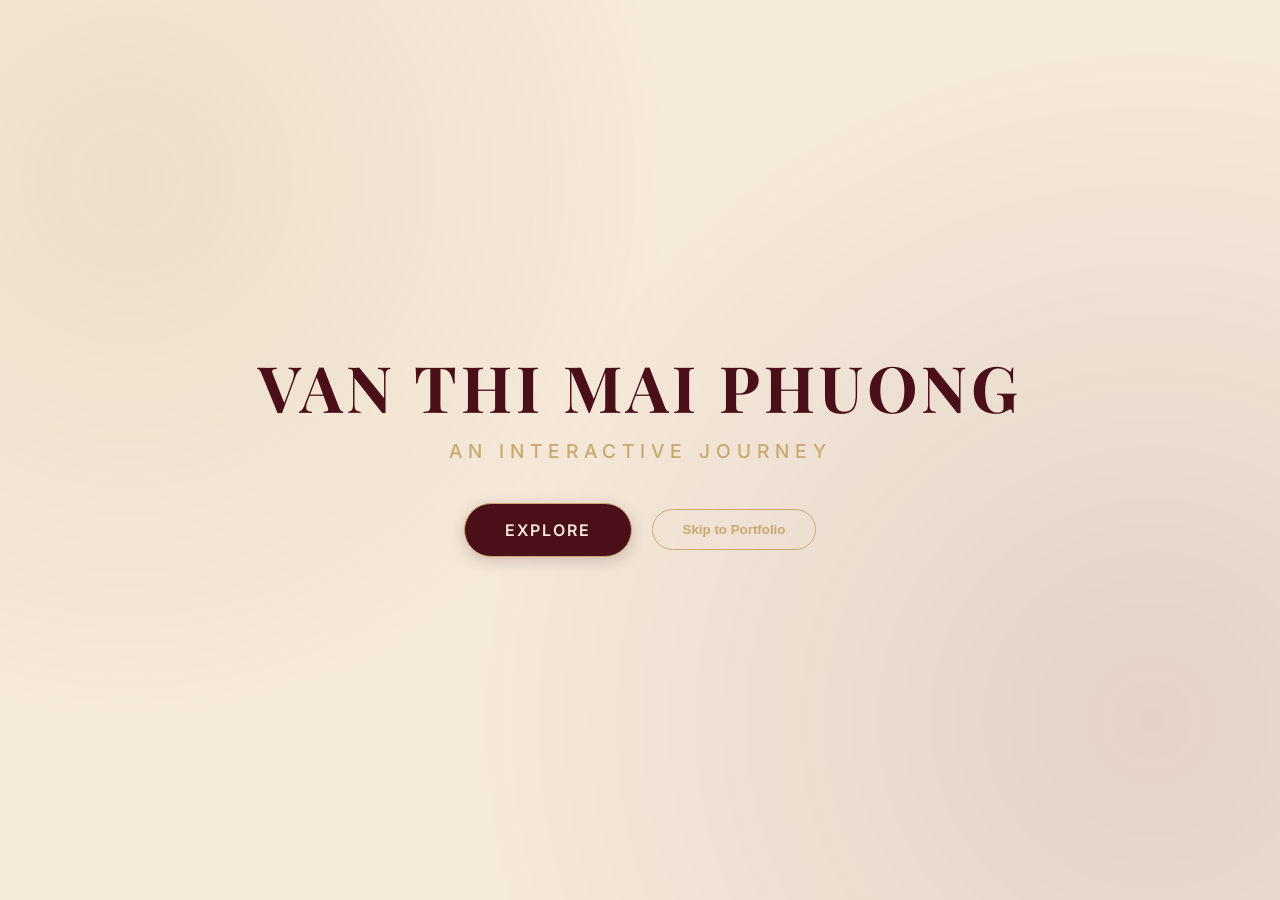
==== index.html @ 75ffde33 "Rename index_code - Copy.html to index.html" ====
<!DOCTYPE html>
<html lang="en">
<head>
  <meta charset="UTF-8" />
  <meta name="viewport" content="width=device-width, initial-scale=1.0"/>
  <title>CODE? | Personal Portfolio Journey</title>
  
  <link rel="preconnect" href="https://fonts.googleapis.com">
  <link rel="preconnect" href="https://fonts.gstatic.com" crossorigin>
  <link href="https://fonts.googleapis.com/css2?family=Playfair+Display:ital,wght@0,400;0,600;1,400&family=Inter:wght@300;400;500;600&family=Montserrat:wght@300;400;600;800&display=swap" rel="stylesheet">
  
  <link rel="stylesheet" href="style_code.css" />
  <script src="https://cdnjs.cloudflare.com/ajax/libs/gsap/3.12.2/gsap.min.js"></script>
  <script src="main_code.js" defer></script>
</head>
<body>

  <!-- Background Ambient -->
  <div class="ambient-bg"></div>

  <!-- Landing Screen -->
  <section id="landing-screen" class="screen active">
    <div class="content-center">
      <h1 class="brand-title">VAN THI MAI PHUONG</h1>
      <p class="brand-subtitle">An Interactive Journey</p>
      <div class="btn-group" style="display: flex; gap: 20px; justify-content: center; align-items: center;">
        <button id="btn-explore" class="btn-primary">Explore</button>
        <button id="btn-skip" class="btn-outline" style="border-color: var(--metallic-gold); color: var(--metallic-gold);">Skip to Portfolio</button>
      </div>
    </div>
  </section>

  <!-- Journey Screen: The Cards -->
  <section id="journey-screen" class="screen hidden">
    <div class="cards-container" id="cards-container">
      <!-- Cards will be generated here by JS -->
    </div>
  </section>

  <!-- Content Modal View (During Sequence) -->
  <section id="content-screen" class="screen hidden content-overlay">
    <button id="btn-back" class="btn-close">×</button>
    
    <div class="content-panel">
      <!-- C - Character -->
      <div id="sec-C" class="narrative-content hidden">
        <div class="outline-box">
          <h2 class="section-title"><span class="drop-cap">C</span>haracter</h2>
          <div class="char-layout">
            <div class="char-info">
              <div class="info-row">
                <strong>Name</strong>
                <span>Van Thi Mai Phuong (Sena)</span>
              </div>
              <div class="info-row">
                <strong>Education</strong>
                <span>NEU - Bachelor of Finance & Banking</span>
              </div>
              <div class="info-row align-top">
                <strong>Skill</strong>
                <div class="tags">
                  <span class="tag bg-burgundy">Data Analysis</span>
                  <span class="tag bg-burgundy">Digital Marketing</span>
                  <span class="tag bg-burgundy">IELTS 7.0</span>
                  <span class="tag bg-burgundy">Critical Thinking</span>
                </div>
              </div>
              <p class="char-desc">Beyond academic knowledge, I focus on developing practical perspectives on how businesses operate, how decisions are made, and how value is created. I am particularly interested in roles that combine analytical thinking with strategic insight, where I can continuously learn, adapt, and contribute to meaningful outcomes.</p>
            </div>
            <div class="char-photo">
              <img src="profile.jpg" alt="Sena">
            </div>
          </div>
        </div>
      </div>

      <!-- O - Outlook -->
      <div id="sec-O" class="narrative-content hidden">
        <div class="outline-box">
          <h2 class="section-title"><span class="drop-cap">O</span>utlook</h2>
          <div class="text-content">
            <h3>How I think</h3>
            <p>I approach problems through a structured yet flexible mindset. I start by breaking down complex situations into clear components, then use data and logical reasoning to identify key drivers and insights. At the same time, I remain adaptable, adjusting my approach when facing uncertainty or incomplete information.</p>
            <p>I believe that good decisions are not only data-driven but also context-aware and action-oriented. Therefore, I prioritize clarity, practicality, and impact when analyzing problems and proposing solutions.</p>
            <div class="vision-box">
              <h4>My Vision</h4>
              <p>In the short term, I aim to develop strong foundations in data analysis, financial thinking, and case solving. In the long term, I aspire to work in consulting or strategy-related roles, where I can solve business problems at a deeper level and create sustainable value for organizations.</p>
            </div>
          </div>
        </div>
      </div>

      <!-- D - Decision -->
      <div id="sec-D" class="narrative-content hidden">
        <div class="outline-box">
          <h2 class="section-title"><span class="drop-cap">D</span>ecision</h2>
          <div class="experience-list">
            <h4>Leadership & Activities</h4>
            <div class="exp-item">
              <span class="exp-date">Oct 2025 – Current</span>
              <strong>Specialization Dept. | Young Economists Club</strong>
              <p>Lead Marketing & Strategy Development teams; drove execution that won Best Team in NEU’s Business Month.</p>
            </div>
            <div class="exp-item">
              <span class="exp-date">Apr 2024 – 2025</span>
              <strong>Founder | The Economics Mastery</strong>
              <p>Built a community of 100+ members, enabling knowledge sharing and networking for business cases.</p>
            </div>
          </div>
          <div class="text-content" style="margin-top: 40px;">
            <h3>Project Showcase</h3>
            <p>Select a project to view the details.</p>
          </div>
          <!-- Project Selection Grid -->
          <div class="project-selection" id="project-selection">
            <div class="project-thumb" data-project="airbnb">
              <h4>AIRBNB MARKET DEVELOPMENT</h4>
              <p>Strategic expansion & CAC/LTV optimization</p>
            </div>
            <div class="project-thumb" data-project="siamdairy">
              <h4>SIAMDAIRY</h4>
              <p>Case Study & Thailand Market Analysis</p>
            </div>
          </div>
          <div id="project-detail-container"></div>
        </div>
      </div>

      <!-- E - Evaluation -->
      <div id="sec-E" class="narrative-content hidden">
        <div class="outline-box">
          <h2 class="section-title"><span class="drop-cap">E</span>valuation</h2>
          <div class="text-content">
            <h3>How I grow</h3>
            <p>I actively reflect on both my performance and how others perceive my work to continuously improve. I am often recognized as a proactive and responsible team member who takes initiative in both execution and problem-solving.</p>
            <p>At the same time, I am aware that I am still developing depth in analytical thinking and decision-making under complex conditions. I continuously work on improving how I structure problems, prioritize key issues, and translate analysis into clearer, more impactful recommendations.</p>
            <p><strong>Through each project and experience, I aim not only to deliver results but also to refine my thinking process, making it more structured, adaptable, and outcome-oriented over time.</strong></p>
          </div>
        </div>
      </div>

      <!-- Q - Contact / End of Journey (Restored) -->
      <div id="sec-Q" class="narrative-content hidden">
        <div class="reward-message" id="reward-message">
          <h2 class="gold-text">Nay bạn vất vả rồi...</h2>
          <p style="font-size: 1.5rem; color: var(--dark-burgundy);">hãy thưởng cho mình một bữa ăn ngon nhé!</p>
        </div>
      </div>

    </div>
  </section>

  <!-- Final Portfolio View (Matches Screenshot Mockup) -->
  <section id="final-screen" class="hidden final-layout">
    <div class="final-container">
      
      <!-- Top floating cards -->
      <div class="final-cards-banner" id="final-cards-container">
        <!-- JS injects the 4 cards here (C O D E) -->
      </div>

      <!-- Character Block (C) -->
      <div id="final-sec-C" class="final-outline-box">
        <h2 class="final-section-title"><span class="drop-cap">C</span>haracter</h2>
        <div class="char-layout">
          <div class="char-info">
            <div class="info-row">
              <strong>Name</strong><span>Van Thi Mai Phuong (Sena)</span>
            </div>
            <div class="info-row">
              <strong>Education</strong><span>NEU - Bachelor of Finance & Banking</span>
            </div>
            <div class="info-row align-top">
              <strong>Skill</strong>
              <div class="tags">
                <span class="tag bg-burgundy">Data Analysis</span>
                <span class="tag bg-burgundy">Digital Marketing</span>
                <span class="tag bg-burgundy">IELTS 7.0</span>
                <span class="tag bg-burgundy">Critical Thinking</span>
              </div>
            </div>
            <p class="char-desc">Beyond academic knowledge, I focus on developing practical perspectives on how businesses operate, how decisions are made, and how value is created. I am particularly interested in roles that combine analytical thinking with strategic insight, where I can continuously learn, adapt, and contribute to meaningful outcomes.</p>
          </div>
          <div class="char-photo">
            <img src="profile.jpg" alt="Sena">
          </div>
        </div>
      </div>

      <!-- Outlook Block (O) -->
      <div id="final-sec-O" class="final-outline-box">
        <h2 class="final-section-title"><span class="drop-cap">O</span>utlook</h2>
        <div class="text-content">
          <h3 class="red-heading" style="margin-top:0;">How I think</h3>
          <p>I approach problems through a structured yet flexible mindset. I start by breaking down complex situations into clear components, then use data and logical reasoning to identify key drivers and insights. At the same time, I remain adaptable, adjusting my approach when facing uncertainty or incomplete information.</p>
          <p>I believe that good decisions are not only data-driven but also context-aware and action-oriented. Therefore, I prioritize clarity, practicality, and impact when analyzing problems and proposing solutions.</p>
          <div class="vision-box">
            <h4>My Vision</h4>
            <p>In the short term, I aim to develop strong foundations in data analysis, financial thinking, and case solving. In the long term, I aspire to work in consulting or strategy-related roles, where I can solve business problems at a deeper level and create sustainable value for organizations.</p>
          </div>
        </div>
      </div>

      <!-- Decision Block (D) -->
      <div id="final-sec-D" class="final-outline-box">
        <h2 class="final-section-title"><span class="drop-cap">D</span>ecision</h2>
        
        <h3 class="red-heading">Experiance</h3>
        <div class="experience-list">
          <div class="exp-item">
            <span class="exp-date">Oct 2025 – Current</span>
            <strong>Specialization Dept. | Young Economists Club</strong>
          </div>
          <div class="exp-item">
            <span class="exp-date">Apr 2024 – 2025</span>
            <strong>Founder | The Economics Mastery</strong>
          </div>
        </div>

        <h3 class="red-heading" style="margin-top: 30px;">Personal Project</h3>
        <div class="pill-btn-group">
          <button class="pill-btn" onclick="openFinalProject('airbnb')">Airbnb</button>
          <button class="pill-btn" onclick="openFinalProject('siamdairy')">SiamDairy Thailand</button>
        </div>

        <div id="final-project-detail-container" style="display:none; margin-top: 30px;"></div>
      </div>

      <!-- Evaluation Block (E) -->
      <div id="final-sec-E" class="final-outline-box">
        <h2 class="final-section-title"><span class="drop-cap">E</span>valuation</h2>
        <div class="text-content">
          <h3 class="red-heading" style="margin-top:0;">How I grow</h3>
          <p>I actively reflect on both my performance and how others perceive my work to continuously improve. I am often recognized as a proactive and responsible team member who takes initiative in both execution and problem-solving.</p>
          <p>At the same time, I am aware that I am still developing depth in analytical thinking and decision-making under complex conditions. I continuously work on improving how I structure problems, prioritize key issues, and translate analysis into clearer, more impactful recommendations.</p>
          <p><strong>Through each project and experience, I aim not only to deliver results but also to refine my thinking process, making it more structured, adaptable, and outcome-oriented over time.</strong></p>
        </div>
      </div>
    
    <!-- Footer -->
    <footer class="final-footer">
      <div class="footer-row">
        <a href="mailto:vanmaiphuong1311@gmail.com" class="footer-link">vanmaiphuong1311@gmail.com</a>
        <span class="footer-link">(+84) 815 787 584</span>
        <a href="https://www.linkedin.com/in/mai-phuong-van-thi-381176279/" class="footer-link" target="_blank">LinkedIn</a>
      </div>
    </footer>
  </section>

</body>
</html>
---- style_code.css ----
/* style_code.css */
:root {
  /* Color Palette */
  --bg-cream: #F5E9DA;
  --dark-burgundy: #4B0F1A;
  --burgundy-light: #6A1A27;
  --metallic-gold: #C9A96E;
  --gold-glow: rgba(201, 169, 110, 0.4);
  --text-dark: #2C2C2C;
  --text-light: #F5E9DA;
  --white: #ffffff;
  --gray-light: #e0e0e0;
  
  /* Fonts */
  --font-serif: 'Playfair Display', serif;
  --font-sans: 'Inter', sans-serif;
}

* {
  box-sizing: border-box;
  margin: 0;
  padding: 0;
}

body {
  font-family: var(--font-sans);
  background-color: var(--bg-cream);
  color: var(--text-dark);
  overflow-x: hidden;
  min-height: 100vh;
}

/* Ambient Background */
.ambient-bg {
  position: fixed;
  top: 0;
  left: 0;
  width: 100vw;
  height: 100vh;
  background: radial-gradient(circle at 10% 20%, rgba(201, 169, 110, 0.15) 0%, transparent 40%),
              radial-gradient(circle at 90% 80%, rgba(75, 15, 26, 0.1) 0%, transparent 50%);
  z-index: -1;
  pointer-events: none;
}

/* Typography */
h1, h2, h3, h4 {
  font-family: var(--font-serif);
}

/* Base Screens */
.screen {
  position: fixed;
  top: 0;
  left: 0;
  width: 100vw;
  height: 100vh;
  display: flex;
  justify-content: center;
  align-items: center;
  z-index: 10;
  opacity: 0;
  pointer-events: none;
}
.screen.active {
  opacity: 1;
  pointer-events: all;
  z-index: 20;
}
.hidden {
  display: none !important;
}

/* Landing Screen */
#landing-screen {
  flex-direction: column;
}
.content-center {
  text-align: center;
}
.brand-title {
  font-size: 4rem;
  color: var(--dark-burgundy);
  letter-spacing: 4px;
  margin-bottom: 10px;
}
.brand-subtitle {
  font-size: 1.2rem;
  color: var(--metallic-gold);
  letter-spacing: 6px;
  text-transform: uppercase;
  margin-bottom: 40px;
  font-weight: 500;
}

/* Buttons */
.btn-primary {
  background-color: var(--dark-burgundy);
  color: var(--text-light);
  font-family: var(--font-sans);
  font-size: 1rem;
  font-weight: 600;
  padding: 16px 40px;
  border: 1px solid var(--metallic-gold);
  border-radius: 40px;
  cursor: pointer;
  letter-spacing: 2px;
  text-transform: uppercase;
  transition: all 0.3s ease;
  box-shadow: 0 4px 15px rgba(75, 15, 26, 0.2);
}
.btn-primary:hover {
  background-color: var(--burgundy-light);
  box-shadow: 0 6px 20px var(--gold-glow);
  transform: translateY(-2px);
}
.btn-outline {
  display: inline-block;
  background: transparent;
  color: var(--dark-burgundy);
  border: 1px solid var(--dark-burgundy);
  padding: 12px 30px;
  border-radius: 30px;
  text-decoration: none;
  font-weight: 600;
  transition: 0.3s;
}
.btn-outline:hover {
  background: var(--dark-burgundy);
  color: var(--text-light);
}

/* Journey Cards */
.cards-container {
  display: flex;
  gap: 30px;
  perspective: 1500px;
}
.story-card {
  width: 160px;
  height: 240px;
  background-color: var(--dark-burgundy);
  border: 2px solid var(--metallic-gold);
  border-radius: 12px;
  cursor: pointer;
  position: relative;
  box-shadow: 0 10px 30px rgba(0,0,0,0.15);
  display: flex;
  justify-content: center;
  align-items: center;
  transition: transform 0.3s ease, box-shadow 0.3s ease;
}
.story-card:hover {
  box-shadow: 0 15px 40px var(--gold-glow);
}
.card-content {
  font-family: var(--font-serif);
  font-size: 5rem;
  color: var(--metallic-gold);
  opacity: 0; /* Hidden initially */
  transition: opacity 0.3s;
}
.story-card.revealed {
  background-color: var(--bg-cream);
}
.story-card.revealed .card-content {
  opacity: 1;
}

/* Content Overlay & Glass Panel */
.content-overlay {
  background: var(--bg-cream);
}
.content-overlay.active {
  z-index: 30;
}
.glass-panel {
  background: rgba(255, 255, 255, 0.6);
  border: 1px solid rgba(255, 255, 255, 0.8);
  border-radius: 20px;
  padding: 50px;
  box-shadow: 0 20px 40px rgba(0,0,0,0.05);
  position: relative;
}
.content-panel {
  width: 90%;
  max-width: 900px;
  max-height: 85vh;
  overflow-y: auto;
}
.content-panel::-webkit-scrollbar { width: 6px; }
.content-panel::-webkit-scrollbar-thumb { background: var(--metallic-gold); border-radius: 3px; }

.btn-close {
  position: fixed;
  top: 30px;
  right: 40px;
  background: var(--bg-cream);
  border: 2px solid var(--metallic-gold);
  width: 40px;
  height: 40px;
  border-radius: 50%;
  font-size: 1.5rem;
  color: var(--dark-burgundy);
  cursor: pointer;
  transition: transform 0.2s;
  z-index: 100;
  display: flex;
  align-items: center;
  justify-content: center;
}
.btn-close:hover { transform: scale(1.1); background: var(--dark-burgundy); color: var(--metallic-gold); }

/* --- ORIGINAL DESIGN STRUCTURE ADAPTATION --- */

.outline-box {
  background: var(--white);
  border: 1.5px solid var(--metallic-gold); 
  border-radius: 30px;
  padding: 40px;
  position: relative;
  box-shadow: 0 15px 40px rgba(75, 15, 26, 0.05);
  margin-top: 40px;
}

.section-title {
  position: absolute; top: -35px; left: 40px;
  background: var(--bg-cream); padding: 0 15px;
  font-size: 2.5rem; letter-spacing: 1px;
  display: flex; align-items: baseline;
  color: var(--dark-burgundy);
  border-radius: 10px;
}
.drop-cap { font-size: 4rem; color: var(--metallic-gold); line-height: 1; margin-right: 2px; }

/* Character Layout */
.char-layout { display: flex; gap: 40px; margin-top: 20px; align-items: center; }
.char-info { flex: 1; }
.info-row { display: flex; align-items: center; margin-bottom: 15px; border-bottom: 1px dashed var(--gray-light); padding-bottom: 10px;}
.info-row.align-top { align-items: flex-start; border: none; }
.info-row strong { width: 120px; color: var(--dark-burgundy); font-weight: 800; font-family: var(--font-sans); }
.info-row span { color: var(--text-dark); font-weight: 600; font-family: var(--font-sans); }

.tags { display: flex; flex-wrap: wrap; gap: 8px; flex: 1;}
.tag { padding: 6px 14px; border-radius: 20px; font-size: 0.85rem; font-weight: 600; color: var(--white); }
.info-row .tag { color: var(--white); }
.bg-burgundy { background-color: var(--dark-burgundy); }

.char-desc { margin-top: 25px; font-size: 1.05rem; line-height: 1.8; color: #444; }

.char-photo { width: 300px; height: 350px; flex-shrink: 0; overflow: hidden; border-radius: 20px; border: 2px solid var(--metallic-gold);}
.char-photo img { width: 100%; height: 100%; object-fit: cover; }

/* Text Content & Vision Box */
.text-content { margin-top: 20px; font-family: var(--font-sans); line-height: 1.7; color: #444;}
.text-content h3 { font-size: 1.5rem; margin-bottom: 15px; color: var(--dark-burgundy); font-family: var(--font-serif); }
.text-content p { margin-bottom: 15px; }

.vision-box { background: rgba(201, 169, 110, 0.15); padding: 20px; border-radius: 12px; border-left: 4px solid var(--metallic-gold); margin-top: 20px;}
.vision-box h4 { margin-bottom: 10px; color: var(--dark-burgundy); font-family: var(--font-serif);}

/* Experience List */
.experience-list { margin-bottom: 30px; }
.experience-list h4 { margin-bottom: 20px; font-size: 1.3rem; color: var(--dark-burgundy); }
.exp-item { margin-bottom: 20px; padding-left: 15px; border-left: 2px solid var(--metallic-gold); }
.exp-date { display: block; font-size: 0.85rem; color: var(--metallic-gold); font-weight: 600; margin-bottom: 5px; }
.exp-item strong { display: block; font-size: 1.05rem; color: var(--text-dark); margin-bottom: 5px; }
.exp-item p { margin: 0; font-size: 0.95rem; line-height: 1.6; }

/* Project Selection */
.project-selection {
  display: grid;
  grid-template-columns: 1fr 1fr;
  gap: 20px;
  margin-top: 20px;
}
.project-thumb {
  background: var(--bg-cream);
  border: 1px solid var(--metallic-gold);
  border-radius: 12px;
  padding: 20px;
  cursor: pointer;
  transition: all 0.3s ease;
  text-align: center;
}
.project-thumb:hover, .project-thumb.active {
  background: var(--dark-burgundy);
  color: var(--white);
  box-shadow: 0 10px 20px var(--gold-glow);
}
.project-thumb h4 {
  font-family: var(--font-sans);
  color: inherit;
  margin-bottom: 10px;
}
.project-thumb p { font-size: 0.85rem; color: inherit; margin: 0; }
.project-thumb.active h4, .project-thumb.active p { color: var(--white); }

/* Detail View Container */
#project-detail-container {
  margin-top: 30px;
  display: none;
}
.project-iframe { width: 100%; height: 500px; border: none; border-radius: 12px; background: #eee;}
.project-detail-desc {
  margin-top: 15px; font-size: 0.95rem; line-height: 1.6;
}

/* End Reward */
.reward-message {
  padding: 60px 20px;
  text-align: center;
}
.gold-text {
  color: var(--metallic-gold);
  font-size: 3rem;
  margin-bottom: 15px;
}

/* Final Screen Layout */
.final-layout {
  position: relative;
  display: none;
  min-height: 100vh;
  background-image: radial-gradient(circle at top left, rgba(201, 169, 110, 0.1) 0%, transparent 40%);
  padding-bottom: 0px;
  overflow-y: auto;
  overflow-x: hidden;
}
.final-container {
  max-width: 900px;
  margin: 0 auto;
  padding: 40px 20px;
}
.final-cards-banner {
  display: flex;
  justify-content: center;
  gap: 25px;
  margin-top: 80px;
  margin-bottom: 80px;
}
.final-card-mode {
  width: 120px !important;
  height: 180px !important;
  background-color: var(--bg-cream) !important;
  border: 1px solid var(--metallic-gold) !important;
  pointer-events: all;
  box-shadow: 0 10px 20px rgba(0,0,0,0.05) !important;
  transform: none !important;
  position: relative;
}
.final-card-mode .card-content {
  font-size: 5rem !important;
  color: var(--metallic-gold) !important;
  text-shadow: none !important;
  opacity: 1 !important;
}
.final-card-mode::before {
  content: attr(data-letter);
  position: absolute;
  top: -65px;
  left: 50%;
  transform: translateX(-50%);
  font-family: var(--font-sans);
  font-size: 8rem;
  font-weight: 800;
  color: rgba(201, 169, 110, 0.4);
  text-shadow: none;
  z-index: -1;
}

.final-outline-box {
  background: var(--white);
  border: 1.5px solid var(--metallic-gold);
  border-radius: 30px;
  padding: 50px 40px;
  position: relative;
  margin-bottom: 50px;
  box-shadow: 0 10px 30px rgba(75, 15, 26, 0.05);
}
.final-section-title {
  position: absolute;
  top: -30px;
  left: 40px;
  background: var(--bg-cream);
  padding: 0 15px;
  font-size: 2.5rem;
  color: var(--dark-burgundy);
  display: flex;
  align-items: baseline;
  border-radius: 10px;
}
.red-heading {
  color: var(--dark-burgundy);
  margin-bottom: 20px;
  font-family: var(--font-sans);
  font-weight: 800;
}
.pill-btn-group {
  display: flex;
  gap: 15px;
}
.pill-btn {
  background: var(--dark-burgundy);
  color: var(--white);
  border: none;
  padding: 12px 30px;
  border-radius: 30px;
  font-family: var(--font-sans);
  font-weight: 600;
  cursor: pointer;
  transition: 0.3s;
}
.pill-btn:hover {
  background: var(--burgundy-light);
  transform: translateY(-2px);
}
.contact-outline {
  display: flex;
  flex-direction: column;
  align-items: center;
}
.final-footer {
  background-color: var(--dark-burgundy);
  padding: 25px 20px;
}
.footer-row {
  max-width: 900px;
  margin: 0 auto;
  display: flex;
  justify-content: space-between;
  align-items: center;
  flex-wrap: wrap;
  gap: 15px;
}
.footer-link {
  color: var(--white);
  text-decoration: none;
  font-weight: 500;
}
.text-center { text-align: center; }

@media (max-width: 768px) {
  .char-layout { flex-direction: column; }
  .char-photo { width: 100%; height: auto; }
  .section-title, .final-section-title { font-size: 1.8rem; top: -25px; left: 20px; }
  .drop-cap { font-size: 2.8rem; }
  .info-row { flex-direction: column; align-items: flex-start; }
  .info-row strong { margin-bottom: 5px; }
  .project-selection { grid-template-columns: 1fr; }
  .pill-btn-group { flex-direction: column; }
  .footer-row { flex-direction: column; text-align: center; }
  .final-cards-banner { flex-wrap: wrap; }
}
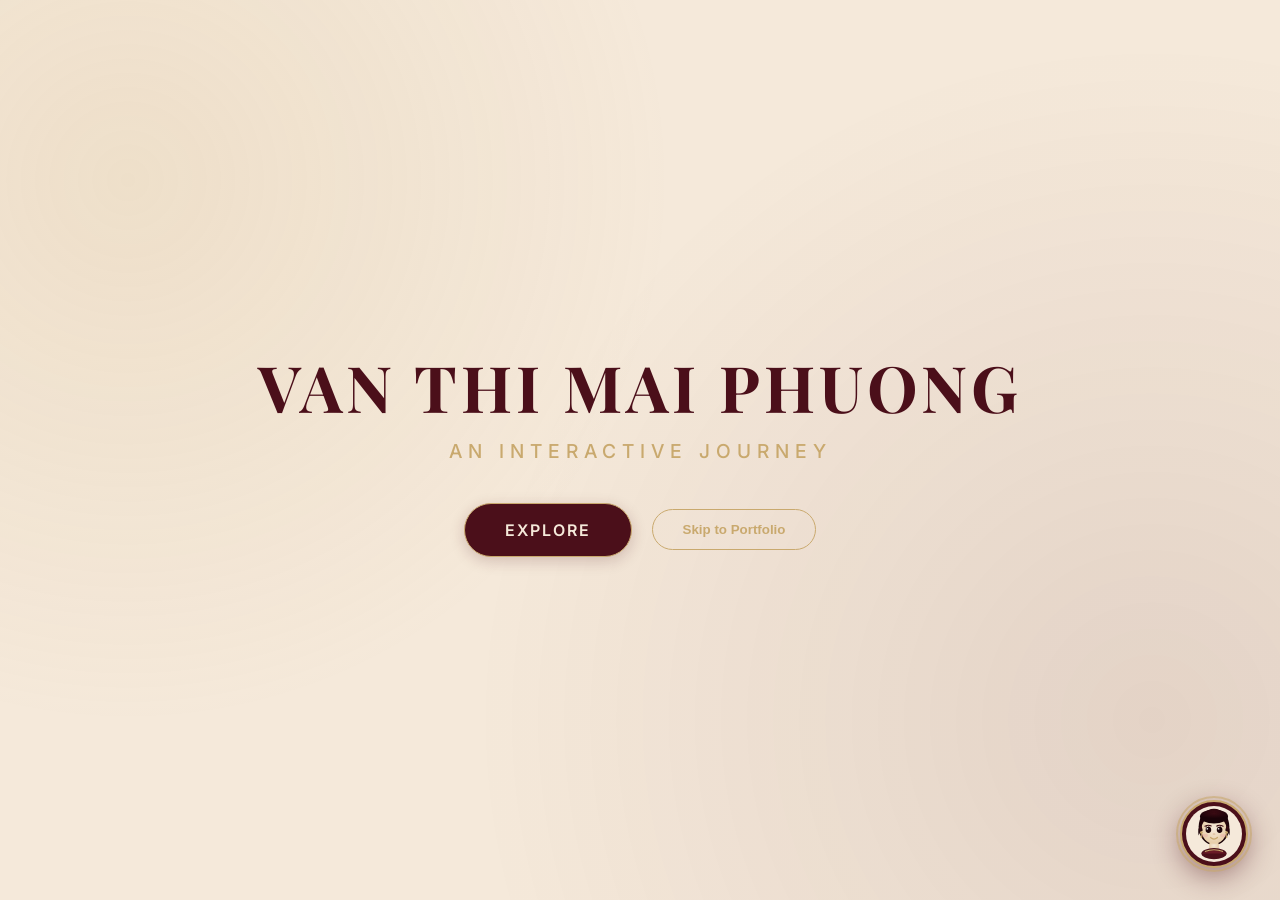
==== commit abf9f7b2: "Add files via upload" ====
--- a/index.html
+++ b/index.html
@@ -10,8 +10,10 @@
   <link href="https://fonts.googleapis.com/css2?family=Playfair+Display:ital,wght@0,400;0,600;1,400&family=Inter:wght@300;400;500;600&family=Montserrat:wght@300;400;600;800&display=swap" rel="stylesheet">
   
   <link rel="stylesheet" href="style_code.css" />
+  <link rel="stylesheet" href="chatbot_sena.css" />
   <script src="https://cdnjs.cloudflare.com/ajax/libs/gsap/3.12.2/gsap.min.js"></script>
   <script src="main_code.js" defer></script>
+  <script src="chatbot_sena.js" defer></script>
 </head>
 <body>
 
@@ -60,15 +62,15 @@
                 <strong>Skill</strong>
                 <div class="tags">
                   <span class="tag bg-burgundy">Data Analysis</span>
-                  <span class="tag bg-burgundy">Digital Marketing</span>
-                  <span class="tag bg-burgundy">IELTS 7.0</span>
+                  <span class="tag bg-burgundy">Problem-Solving</span>
+                  <span class="tag bg-burgundy"> English (C1)</span>
                   <span class="tag bg-burgundy">Critical Thinking</span>
                 </div>
               </div>
               <p class="char-desc">Beyond academic knowledge, I focus on developing practical perspectives on how businesses operate, how decisions are made, and how value is created. I am particularly interested in roles that combine analytical thinking with strategic insight, where I can continuously learn, adapt, and contribute to meaningful outcomes.</p>
             </div>
             <div class="char-photo">
-              <img src="profile.jpg" alt="Sena">
+              <img src="Photo Profile/profile.jpg" alt="Sena">
             </div>
           </div>
         </div>
@@ -108,18 +110,41 @@
             </div>
           </div>
           <div class="text-content" style="margin-top: 40px;">
-            <h3>Project Showcase</h3>
+            <h3>Project Showcase<span class="showcase-ping"></span></h3>
             <p>Select a project to view the details.</p>
           </div>
           <!-- Project Selection Grid -->
-          <div class="project-selection" id="project-selection">
-            <div class="project-thumb" data-project="airbnb">
-              <h4>AIRBNB MARKET DEVELOPMENT</h4>
-              <p>Strategic expansion & CAC/LTV optimization</p>
-            </div>
-            <div class="project-thumb" data-project="siamdairy">
-              <h4>SIAMDAIRY</h4>
-              <p>Case Study & Thailand Market Analysis</p>
+          <div class="project-grid" id="project-selection">
+            <div class="project-card" data-project="airbnb">
+              <div class="project-card-visual"><img class="project-card-cover" src="assets/thumbs/airbnb-cover.jpg" alt="Airbnb Market Development — cover slide"></div>
+              <div class="project-card-footer">
+                <div class="project-card-text">
+                  <h4>AIRBNB</h4>
+                  <p>Market Development</p>
+                </div>
+                <button type="button" class="project-card-arrow" aria-label="Open Airbnb project">&#8599;</button>
+              </div>
+            </div>
+            <div class="project-card" data-project="siamdairy">
+              <div class="project-card-visual"><img class="project-card-cover" src="assets/thumbs/siamdairy-cover.jpg" alt="SiamDairy Thailand — cover slide"></div>
+              <div class="project-card-footer">
+                <div class="project-card-text">
+                  <h4>SIAMDAIRY</h4>
+                  <p>Thailand Case Study</p>
+                </div>
+                <button type="button" class="project-card-arrow" aria-label="Open SiamDairy project">&#8599;</button>
+              </div>
+            </div>
+            <div class="project-card" data-project="mwg">
+              <span class="project-card-badge">NEW</span>
+              <div class="project-card-visual"><img class="project-card-cover" src="assets/thumbs/mwg-cover.jpg" alt="[MWG] Financial Analysis — cover slide"></div>
+              <div class="project-card-footer">
+                <div class="project-card-text">
+                  <h4>[MWG]</h4>
+                  <p>Financial Analysis</p>
+                </div>
+                <button type="button" class="project-card-arrow" aria-label="Open MWG project">&#8599;</button>
+              </div>
             </div>
           </div>
           <div id="project-detail-container"></div>
@@ -174,15 +199,15 @@
               <strong>Skill</strong>
               <div class="tags">
                 <span class="tag bg-burgundy">Data Analysis</span>
-                <span class="tag bg-burgundy">Digital Marketing</span>
-                <span class="tag bg-burgundy">IELTS 7.0</span>
+                <span class="tag bg-burgundy">Problem-Solving</span>
+                <span class="tag bg-burgundy"> English (C1)</span>
                 <span class="tag bg-burgundy">Critical Thinking</span>
               </div>
             </div>
             <p class="char-desc">Beyond academic knowledge, I focus on developing practical perspectives on how businesses operate, how decisions are made, and how value is created. I am particularly interested in roles that combine analytical thinking with strategic insight, where I can continuously learn, adapt, and contribute to meaningful outcomes.</p>
           </div>
           <div class="char-photo">
-            <img src="profile.jpg" alt="Sena">
+            <img src="Photo Profile/profile.jpg" alt="Sena">
           </div>
         </div>
       </div>
@@ -205,7 +230,7 @@
       <div id="final-sec-D" class="final-outline-box">
         <h2 class="final-section-title"><span class="drop-cap">D</span>ecision</h2>
         
-        <h3 class="red-heading">Experiance</h3>
+        <h3 class="red-heading">Experience</h3>
         <div class="experience-list">
           <div class="exp-item">
             <span class="exp-date">Oct 2025 – Current</span>
@@ -217,10 +242,39 @@
           </div>
         </div>
 
-        <h3 class="red-heading" style="margin-top: 30px;">Personal Project</h3>
-        <div class="pill-btn-group">
-          <button class="pill-btn" onclick="openFinalProject('airbnb')">Airbnb</button>
-          <button class="pill-btn" onclick="openFinalProject('siamdairy')">SiamDairy Thailand</button>
+        <h3 class="red-heading" style="margin-top: 30px;">Personal Project<span class="showcase-ping"></span></h3>
+        <div class="project-grid" id="final-project-grid">
+          <div class="project-card" data-project="airbnb">
+            <div class="project-card-visual"><img class="project-card-cover" src="assets/thumbs/airbnb-cover.jpg" alt="Airbnb Market Development — cover slide"></div>
+            <div class="project-card-footer">
+              <div class="project-card-text">
+                <h4>AIRBNB</h4>
+                <p>Market Development</p>
+              </div>
+              <button type="button" class="project-card-arrow" aria-label="Open Airbnb project">&#8599;</button>
+            </div>
+          </div>
+          <div class="project-card" data-project="siamdairy">
+            <div class="project-card-visual"><img class="project-card-cover" src="assets/thumbs/siamdairy-cover.jpg" alt="SiamDairy Thailand — cover slide"></div>
+            <div class="project-card-footer">
+              <div class="project-card-text">
+                <h4>SIAMDAIRY</h4>
+                <p>Thailand Case Study</p>
+              </div>
+              <button type="button" class="project-card-arrow" aria-label="Open SiamDairy project">&#8599;</button>
+            </div>
+          </div>
+          <div class="project-card" data-project="mwg">
+            <span class="project-card-badge">NEW</span>
+            <div class="project-card-visual"><img class="project-card-cover" src="assets/thumbs/mwg-cover.jpg" alt="[MWG] Financial Analysis — cover slide"></div>
+            <div class="project-card-footer">
+              <div class="project-card-text">
+                <h4>[MWG]</h4>
+                <p>Financial Analysis</p>
+              </div>
+              <button type="button" class="project-card-arrow" aria-label="Open MWG project">&#8599;</button>
+            </div>
+          </div>
         </div>
 
         <div id="final-project-detail-container" style="display:none; margin-top: 30px;"></div>
@@ -246,6 +300,5 @@
       </div>
     </footer>
   </section>
-
 </body>
 </html>
--- a/style_code.css
+++ b/style_code.css
@@ -267,34 +267,176 @@
 .exp-item strong { display: block; font-size: 1.05rem; color: var(--text-dark); margin-bottom: 5px; }
 .exp-item p { margin: 0; font-size: 0.95rem; line-height: 1.6; }
 
-/* Project Selection */
-.project-selection {
+/* Project Showcase — attention cue next to the heading */
+.showcase-ping {
+  display: inline-block;
+  width: 9px; height: 9px;
+  border-radius: 50%;
+  background: var(--metallic-gold);
+  margin-left: 10px;
+  position: relative;
+  top: -2px;
+  animation: pingPulse 1.8s ease-out infinite;
+}
+@keyframes pingPulse {
+  0%   { box-shadow: 0 0 0 0 rgba(201, 169, 110, 0.55); }
+  70%  { box-shadow: 0 0 0 10px rgba(201, 169, 110, 0); }
+  100% { box-shadow: 0 0 0 0 rgba(201, 169, 110, 0); }
+}
+
+/* Project Cards — layout inspired by the "curved shadow" reference:
+   stacked visual block + bold label + circular arrow, with a staggered
+   reveal and hover lift to pull the eye toward the showcase. */
+.project-grid {
   display: grid;
-  grid-template-columns: 1fr 1fr;
-  gap: 20px;
+  grid-template-columns: repeat(auto-fit, minmax(170px, 1fr));
+  gap: 18px;
   margin-top: 20px;
 }
-.project-thumb {
+.project-grid .project-card {
+  opacity: 0;
+  transform: translateY(24px) scale(0.96);
+}
+.project-grid.in-view .project-card {
+  animation: cardRise 0.6s cubic-bezier(.22,1,.36,1) forwards;
+}
+.project-grid.in-view .project-card:nth-child(1) { animation-delay: 0.05s; }
+.project-grid.in-view .project-card:nth-child(2) { animation-delay: 0.18s; }
+.project-grid.in-view .project-card:nth-child(3) { animation-delay: 0.31s; }
+@keyframes cardRise {
+  to { opacity: 1; transform: translateY(0) scale(1); }
+}
+
+.project-card {
+  position: relative;
   background: var(--bg-cream);
-  border: 1px solid var(--metallic-gold);
-  border-radius: 12px;
-  padding: 20px;
+  border: 1.5px solid var(--metallic-gold);
+  border-radius: 20px;
+  padding: 16px;
+  cursor: pointer;
+  overflow: hidden;
+  transition: transform 0.35s ease, box-shadow 0.35s ease, border-color 0.35s ease;
+  box-shadow: 0 8px 20px rgba(75, 15, 26, 0.06);
+}
+.project-card::after {
+  content: "";
+  position: absolute;
+  top: 0; left: -75%;
+  width: 45%; height: 100%;
+  background: linear-gradient(120deg, transparent, rgba(255,255,255,0.55), transparent);
+  transform: skewX(-20deg);
+  transition: left 0.6s ease;
+  pointer-events: none;
+}
+.project-card:hover::after { left: 130%; }
+.project-card:hover,
+.project-card.active {
+  transform: translateY(-8px);
+  box-shadow: 0 18px 35px var(--gold-glow);
+  border-color: var(--dark-burgundy);
+}
+
+.project-card-badge {
+  position: absolute;
+  top: 12px; right: 12px;
+  background: var(--dark-burgundy);
+  color: var(--metallic-gold);
+  font-size: 0.62rem;
+  font-weight: 800;
+  letter-spacing: 1.2px;
+  padding: 4px 10px;
+  border-radius: 20px;
+  text-transform: uppercase;
+  z-index: 2;
+  animation: badgePulse 2s ease-in-out infinite;
+}
+@keyframes badgePulse {
+  0%, 100% { box-shadow: 0 0 0 0 rgba(201, 169, 110, 0.45); }
+  50%      { box-shadow: 0 0 0 7px rgba(201, 169, 110, 0); }
+}
+
+/* "Curved shadow" style visual block — offset duplicate layer behind it */
+.project-card-visual {
+  position: relative;
+  height: 150px;
+  border-radius: 14px;
+  background: var(--dark-burgundy);
+  display: flex;
+  align-items: center;
+  justify-content: center;
+  margin-bottom: 16px;
+  overflow: hidden;
+  box-shadow: 9px 9px 0 -3px rgba(75, 15, 26, 0.18);
+  transition: box-shadow 0.35s ease, transform 0.35s ease;
+}
+.project-card:hover .project-card-visual {
+  box-shadow: 12px 12px 0 -3px var(--gold-glow);
+  transform: translate(-3px, -3px);
+}
+.project-card-visual::before {
+  content: "";
+  position: absolute;
+  inset: 0;
+  border-radius: 14px;
+  background: linear-gradient(135deg, rgba(201, 169, 110, 0.35), transparent 65%);
+  z-index: 1;
+  pointer-events: none;
+}
+
+/* Real PDF cover slide / logo image */
+.project-card-cover {
+  width: 100%;
+  height: 100%;
+  object-fit: cover;
+  object-position: center;
+  display: block;
+  transition: transform 0.5s ease;
+}
+.project-card:hover .project-card-cover {
+  transform: scale(1.06);
+}
+
+
+.project-card-footer {
+  display: flex;
+  align-items: flex-end;
+  justify-content: space-between;
+  gap: 10px;
+}
+.project-card-text h4 {
+  font-family: var(--font-sans);
+  font-size: 0.95rem;
+  font-weight: 800;
+  color: var(--dark-burgundy);
+  line-height: 1.2;
+  letter-spacing: 0.5px;
+}
+.project-card-text p {
+  font-size: 0.78rem;
+  color: #6a5d55;
+  margin-top: 2px;
+}
+.project-card-arrow {
+  flex-shrink: 0;
+  width: 32px; height: 32px;
+  border-radius: 50%;
+  border: 1.5px solid var(--dark-burgundy);
+  background: transparent;
+  color: var(--dark-burgundy);
+  font-size: 0.95rem;
+  line-height: 1;
+  display: flex;
+  align-items: center;
+  justify-content: center;
   cursor: pointer;
   transition: all 0.3s ease;
-  text-align: center;
-}
-.project-thumb:hover, .project-thumb.active {
+}
+.project-card:hover .project-card-arrow,
+.project-card.active .project-card-arrow {
   background: var(--dark-burgundy);
-  color: var(--white);
-  box-shadow: 0 10px 20px var(--gold-glow);
-}
-.project-thumb h4 {
-  font-family: var(--font-sans);
-  color: inherit;
-  margin-bottom: 10px;
-}
-.project-thumb p { font-size: 0.85rem; color: inherit; margin: 0; }
-.project-thumb.active h4, .project-thumb.active p { color: var(--white); }
+  color: var(--metallic-gold);
+  transform: rotate(45deg);
+}
 
 /* Detail View Container */
 #project-detail-container {
@@ -396,25 +538,6 @@
   font-family: var(--font-sans);
   font-weight: 800;
 }
-.pill-btn-group {
-  display: flex;
-  gap: 15px;
-}
-.pill-btn {
-  background: var(--dark-burgundy);
-  color: var(--white);
-  border: none;
-  padding: 12px 30px;
-  border-radius: 30px;
-  font-family: var(--font-sans);
-  font-weight: 600;
-  cursor: pointer;
-  transition: 0.3s;
-}
-.pill-btn:hover {
-  background: var(--burgundy-light);
-  transform: translateY(-2px);
-}
 .contact-outline {
   display: flex;
   flex-direction: column;
@@ -447,8 +570,7 @@
   .drop-cap { font-size: 2.8rem; }
   .info-row { flex-direction: column; align-items: flex-start; }
   .info-row strong { margin-bottom: 5px; }
-  .project-selection { grid-template-columns: 1fr; }
-  .pill-btn-group { flex-direction: column; }
+
   .footer-row { flex-direction: column; text-align: center; }
   .final-cards-banner { flex-wrap: wrap; }
 }
--- a/chatbot_sena.css
+++ b/chatbot_sena.css
@@ -0,0 +1,286 @@
+/* chatbot_sena.css */
+/* Add alongside your existing style_code.css — does NOT override any existing styles */
+
+/* ── Widget Container ────────────────────────────────────────────── */
+#sena-chat-widget {
+  position: fixed;
+  bottom: 32px;
+  right: 32px;
+  z-index: 9999;
+  font-family: 'Inter', sans-serif;
+}
+
+/* ── Floating Action Button ──────────────────────────────────────── */
+#sena-fab {
+  position: relative;
+  width: 68px;
+  height: 68px;
+  border-radius: 50%;
+  background: #4B0F1A;
+  border: 2px solid #C9A96E;
+  cursor: pointer;
+  box-shadow: 0 8px 28px rgba(75,15,26,0.45);
+  padding: 0;
+  overflow: visible;
+  transition: transform 0.25s ease, box-shadow 0.25s ease;
+  display: flex;
+  align-items: center;
+  justify-content: center;
+}
+#sena-fab:hover {
+  transform: translateY(-4px) scale(1.06);
+  box-shadow: 0 14px 36px rgba(201,169,110,0.5);
+}
+.sena-fab-avatar {
+  width: 56px;
+  height: 56px;
+  border-radius: 50%;
+  overflow: hidden;
+  background: #F5E9DA;
+  display: flex;
+  align-items: center;
+  justify-content: center;
+}
+.sena-fab-avatar svg { width: 56px; height: 56px; }
+
+/* Pulse ring */
+.sena-pulse-ring {
+  position: absolute;
+  inset: -6px;
+  border-radius: 50%;
+  border: 2px solid rgba(201,169,110,0.6);
+  animation: sena-pulse 2.4s ease-out infinite;
+  pointer-events: none;
+}
+@keyframes sena-pulse {
+  0%   { transform: scale(1);   opacity: 0.8; }
+  70%  { transform: scale(1.35);opacity: 0; }
+  100% { transform: scale(1.35);opacity: 0; }
+}
+
+/* ── Chat Window ─────────────────────────────────────────────────── */
+#sena-chat-window {
+  position: absolute;
+  bottom: 82px;
+  right: 0;
+  width: 360px;
+  max-height: 540px;
+  border-radius: 24px;
+  background: #F5E9DA;
+  border: 1.5px solid #C9A96E;
+  box-shadow: 0 24px 60px rgba(75,15,26,0.22), 0 4px 12px rgba(0,0,0,0.1);
+  display: flex;
+  flex-direction: column;
+  overflow: hidden;
+  transform-origin: bottom right;
+  transition: opacity 0.25s ease, transform 0.25s ease;
+  opacity: 1;
+  transform: scale(1);
+}
+#sena-chat-window.sena-chat-hidden {
+  opacity: 0;
+  transform: scale(0.85);
+  pointer-events: none;
+}
+
+/* ── Header ──────────────────────────────────────────────────────── */
+.sena-chat-header {
+  background: #4B0F1A;
+  padding: 14px 18px;
+  display: flex;
+  align-items: center;
+  justify-content: space-between;
+  border-bottom: 1px solid rgba(201,169,110,0.3);
+}
+.sena-header-left {
+  display: flex;
+  align-items: center;
+  gap: 12px;
+}
+.sena-header-avatar {
+  width: 42px;
+  height: 42px;
+  border-radius: 50%;
+  overflow: hidden;
+  background: #F5E9DA;
+  border: 1.5px solid #C9A96E;
+  flex-shrink: 0;
+  display: flex;
+  align-items: center;
+  justify-content: center;
+}
+.sena-header-avatar svg { width: 42px; height: 42px; }
+.sena-header-name {
+  font-family: 'Playfair Display', serif;
+  color: #C9A96E;
+  font-size: 1.05rem;
+  font-weight: 600;
+  letter-spacing: 1px;
+}
+.sena-header-status {
+  color: rgba(245,233,218,0.7);
+  font-size: 0.72rem;
+  display: flex;
+  align-items: center;
+  gap: 5px;
+  margin-top: 2px;
+}
+.sena-dot {
+  width: 7px;
+  height: 7px;
+  background: #7ecb7e;
+  border-radius: 50%;
+  display: inline-block;
+  box-shadow: 0 0 6px #7ecb7e;
+}
+.sena-close-btn {
+  background: none;
+  border: none;
+  color: rgba(245,233,218,0.7);
+  font-size: 1.5rem;
+  cursor: pointer;
+  line-height: 1;
+  padding: 2px 6px;
+  border-radius: 6px;
+  transition: color 0.2s, background 0.2s;
+}
+.sena-close-btn:hover { color: #C9A96E; background: rgba(201,169,110,0.12); }
+
+/* ── Chat Body ───────────────────────────────────────────────────── */
+.sena-chat-body {
+  flex: 1;
+  overflow-y: auto;
+  padding: 18px 14px;
+  display: flex;
+  flex-direction: column;
+  gap: 14px;
+  scroll-behavior: smooth;
+  background:
+    radial-gradient(circle at 10% 10%, rgba(201,169,110,0.08) 0%, transparent 40%),
+    #F5E9DA;
+}
+.sena-chat-body::-webkit-scrollbar { width: 4px; }
+.sena-chat-body::-webkit-scrollbar-thumb { background: #C9A96E; border-radius: 4px; }
+
+/* ── Messages ────────────────────────────────────────────────────── */
+.sena-msg {
+  display: flex;
+  align-items: flex-end;
+  gap: 8px;
+  animation: sena-fadeup 0.3s ease both;
+}
+@keyframes sena-fadeup {
+  from { opacity: 0; transform: translateY(10px); }
+  to   { opacity: 1; transform: translateY(0); }
+}
+.sena-msg-bot { flex-direction: row; }
+.sena-msg-user { flex-direction: row-reverse; }
+
+.sena-msg-avatar {
+  width: 32px;
+  height: 32px;
+  border-radius: 50%;
+  overflow: hidden;
+  background: #F5E9DA;
+  border: 1.5px solid #C9A96E;
+  flex-shrink: 0;
+  display: flex;
+  align-items: center;
+  justify-content: center;
+}
+.sena-msg-avatar svg { width: 32px; height: 32px; }
+
+.sena-msg-bubble {
+  max-width: 75%;
+  padding: 11px 15px;
+  border-radius: 18px;
+  font-size: 0.9rem;
+  line-height: 1.6;
+  white-space: pre-wrap;
+}
+.sena-msg-bot .sena-msg-bubble {
+  background: #ffffff;
+  color: #2C2C2C;
+  border-radius: 4px 18px 18px 18px;
+  border: 1px solid rgba(201,169,110,0.3);
+  box-shadow: 0 2px 8px rgba(75,15,26,0.06);
+}
+.sena-msg-user .sena-msg-bubble {
+  background: #4B0F1A;
+  color: #F5E9DA;
+  border-radius: 18px 18px 4px 18px;
+  box-shadow: 0 2px 8px rgba(75,15,26,0.18);
+}
+
+/* Typing indicator */
+.sena-typing {
+  display: flex;
+  gap: 5px;
+  align-items: center;
+  height: 16px;
+}
+.sena-typing span {
+  width: 7px;
+  height: 7px;
+  background: #C9A96E;
+  border-radius: 50%;
+  animation: sena-bounce 1.2s infinite;
+}
+.sena-typing span:nth-child(2) { animation-delay: 0.2s; }
+.sena-typing span:nth-child(3) { animation-delay: 0.4s; }
+@keyframes sena-bounce {
+  0%, 80%, 100% { transform: scale(0.7); opacity: 0.5; }
+  40%            { transform: scale(1.1); opacity: 1; }
+}
+
+/* ── Footer / Input ──────────────────────────────────────────────── */
+.sena-chat-footer {
+  display: flex;
+  align-items: center;
+  gap: 10px;
+  padding: 12px 14px;
+  background: #ffffff;
+  border-top: 1px solid rgba(201,169,110,0.3);
+}
+#sena-input {
+  flex: 1;
+  background: #F5E9DA;
+  border: 1px solid rgba(201,169,110,0.5);
+  border-radius: 30px;
+  padding: 10px 16px;
+  font-family: 'Inter', sans-serif;
+  font-size: 0.88rem;
+  color: #2C2C2C;
+  outline: none;
+  transition: border-color 0.2s, box-shadow 0.2s;
+}
+#sena-input:focus {
+  border-color: #C9A96E;
+  box-shadow: 0 0 0 3px rgba(201,169,110,0.18);
+}
+#sena-input::placeholder { color: #b0937a; }
+
+#sena-send-btn {
+  width: 40px;
+  height: 40px;
+  border-radius: 50%;
+  background: #4B0F1A;
+  border: 1px solid #C9A96E;
+  color: #C9A96E;
+  cursor: pointer;
+  display: flex;
+  align-items: center;
+  justify-content: center;
+  flex-shrink: 0;
+  transition: background 0.2s, transform 0.2s;
+}
+#sena-send-btn:hover {
+  background: #6A1A27;
+  transform: scale(1.08);
+}
+
+/* ── Mobile Responsive ───────────────────────────────────────────── */
+@media (max-width: 480px) {
+  #sena-chat-widget { bottom: 16px; right: 16px; }
+  #sena-chat-window { width: calc(100vw - 32px); right: 0; }
+}
